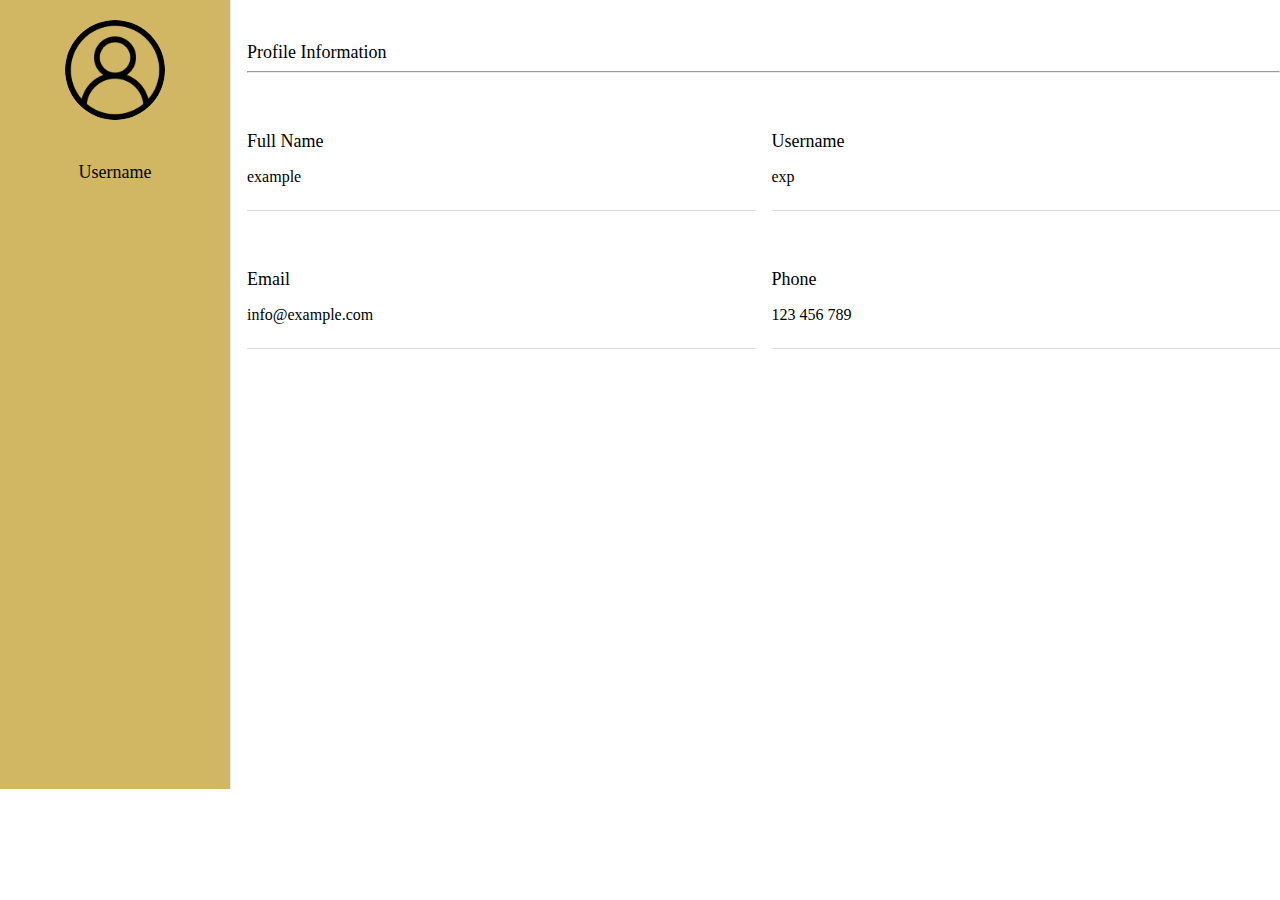
==== main/login/main2/test/profile/index.html @ 8fe15b47 "Add files via upload" ====
<!DOCTYPE html>
<html lang="en">
<head>
  <meta charset="UTF-8">
  <title>Profile</title>
  <link rel="stylesheet" href="style.css">
</head>
<body>
                <div class="main">

                    <div class="left">
                        <img class="profile-pic" src="img/user.png" alt="" >
                        <h6 style="text-align: center">Username</h6>
                    </div>

                    <div class="right">
                        <h6>Profile Information</h6>
                            <hr>
                            <div class="info">
                                <div>
                                    <h6>Full Name</h6>
                                    <p>example</p>
                                </div>
                                <div>
                                    <h6>Username</h6>
                                    <p>exp</p>
                                </div>
                                <div>
                                    <h6>Email</h6>
                                    <p>info@example.com</p>
                                </div>
                                <div>
                                    <h6>Phone</h6>
                                    <p>123 456 789</p>
                                </div>
                    </div>
</body>
</html>
---- main/login/main2/test/profile/style.css ----
.main {
    display: flex;
}

body {
    margin: 0;
  }

.left {
    width: 230px;
    height: 789px;
    border-right: 1px solid #e3e7f7;
    position: relative;
    background: #d1b663;
}

.profile-pic{
    width: 100px;
    height: 100px;
    border-radius: 50%;
    margin: 20px auto;
    display: block;
}

.right {
    flex: 1;
    margin-left: 1rem;
}

h6 {
    margin-bottom: 0.5rem;
    font-weight: 500;
    font-size: 1.125rem;
  }

  .info {
    display: grid;
    grid-template-columns: 1fr 1fr;
    gap: 1rem;
    margin-top: 1rem;
  }
  
  .info div {
    border-bottom: 1px solid #ddd;
    padding-bottom: 0.5rem;
  }
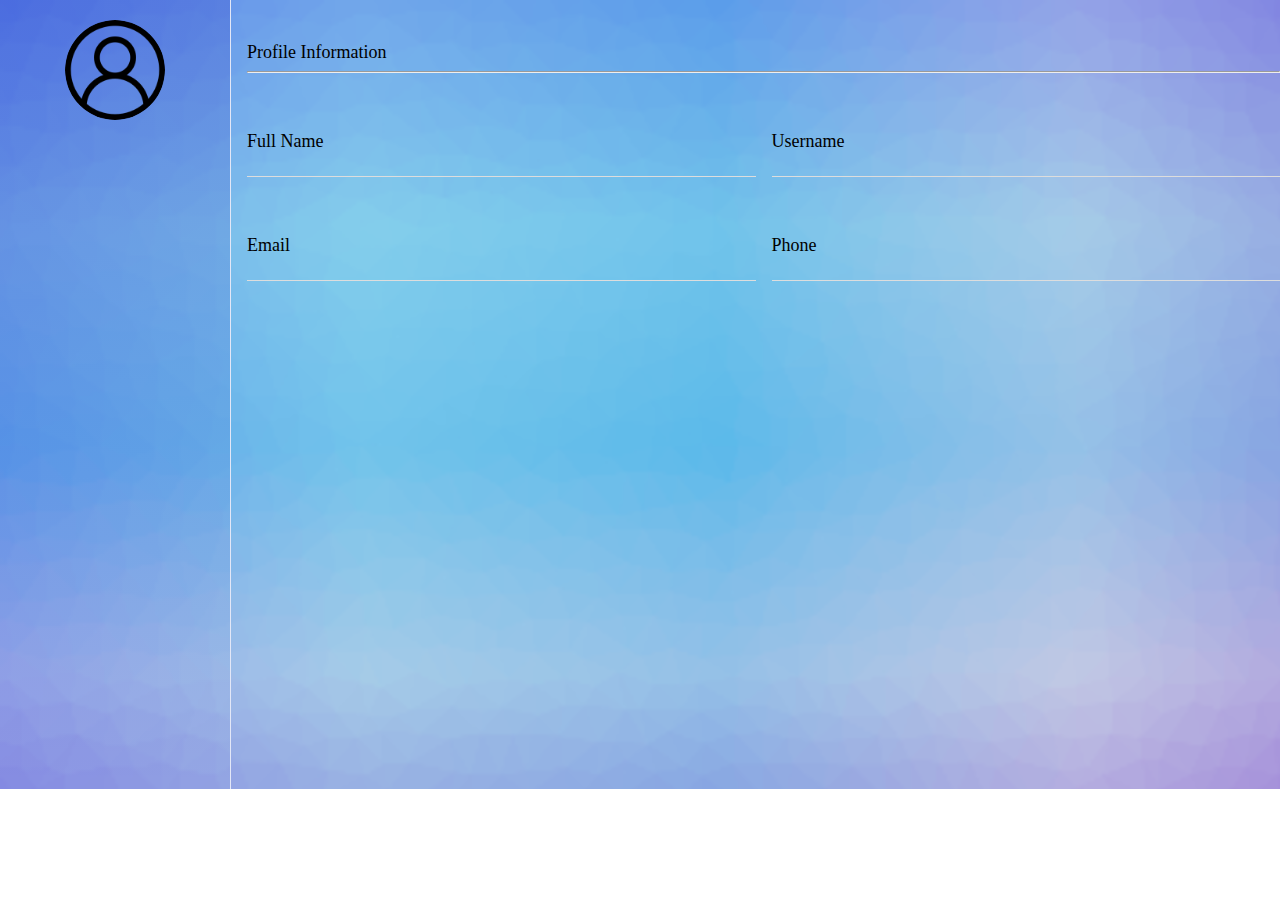
==== commit 354285bd: "Update index.html" ====
--- a/main/login/main2/test/profile/index.html
+++ b/main/login/main2/test/profile/index.html
@@ -6,33 +6,46 @@
   <link rel="stylesheet" href="style.css">
 </head>
 <body>
-                <div class="main">
+  <div class="main">
+    <div class="left">
+      <img class="profile-pic" src="img/user.png" alt="" >
+      <h6 style="text-align: center"><p id="username"></p></h6>
+    </div>
+    <div class="right">
+      <h6>Profile Information</h6>
+      <hr>
+      <div class="info">
+        <div>
+          <h6>Full Name</h6>
+          <p id="full-name"></p>
+        </div>
+        <div>
+          <h6>Username</h6>
+          <p id="user-username"></p>
+        </div>
+        <div>
+          <h6>Email</h6>
+          <p id="email"></p>
+        </div>
+        <div>
+          <h6>Phone</h6>
+          <p id="phone"></p>
+        </div>
+      </div>
+    </div>
+  </div>
+  <script>
+    const username = localStorage.getItem('username');
+    const email = localStorage.getItem('email');
+    const phone = localStorage.getItem('phone');
+    const name = localStorage.getItem('name');
 
-                    <div class="left">
-                        <img class="profile-pic" src="img/user.png" alt="" >
-                        <h6 style="text-align: center">Username</h6>
-                    </div>
 
-                    <div class="right">
-                        <h6>Profile Information</h6>
-                            <hr>
-                            <div class="info">
-                                <div>
-                                    <h6>Full Name</h6>
-                                    <p>example</p>
-                                </div>
-                                <div>
-                                    <h6>Username</h6>
-                                    <p>exp</p>
-                                </div>
-                                <div>
-                                    <h6>Email</h6>
-                                    <p>info@example.com</p>
-                                </div>
-                                <div>
-                                    <h6>Phone</h6>
-                                    <p>123 456 789</p>
-                                </div>
-                    </div>
+    document.getElementById('full-name').textContent = name;
+    document.getElementById('username').textContent = username;
+    document.getElementById('email').textContent = email;
+    document.getElementById('phone').textContent = phone;
+    document.getElementById('user-username').textContent = username;
+  </script>
 </body>
 </html>
--- a/main/login/main2/test/profile/style.css
+++ b/main/login/main2/test/profile/style.css
@@ -1,5 +1,6 @@
 .main {
     display: flex;
+    background-image : url(img/background.png);
 }
 
 body {
@@ -11,7 +12,7 @@
     height: 789px;
     border-right: 1px solid #e3e7f7;
     position: relative;
-    background: #d1b663;
+    background: linear-gradient(#1c1cb933, #ffffff00)
 }
 
 .profile-pic{
@@ -44,4 +45,4 @@
     border-bottom: 1px solid #ddd;
     padding-bottom: 0.5rem;
   }
-  +  
